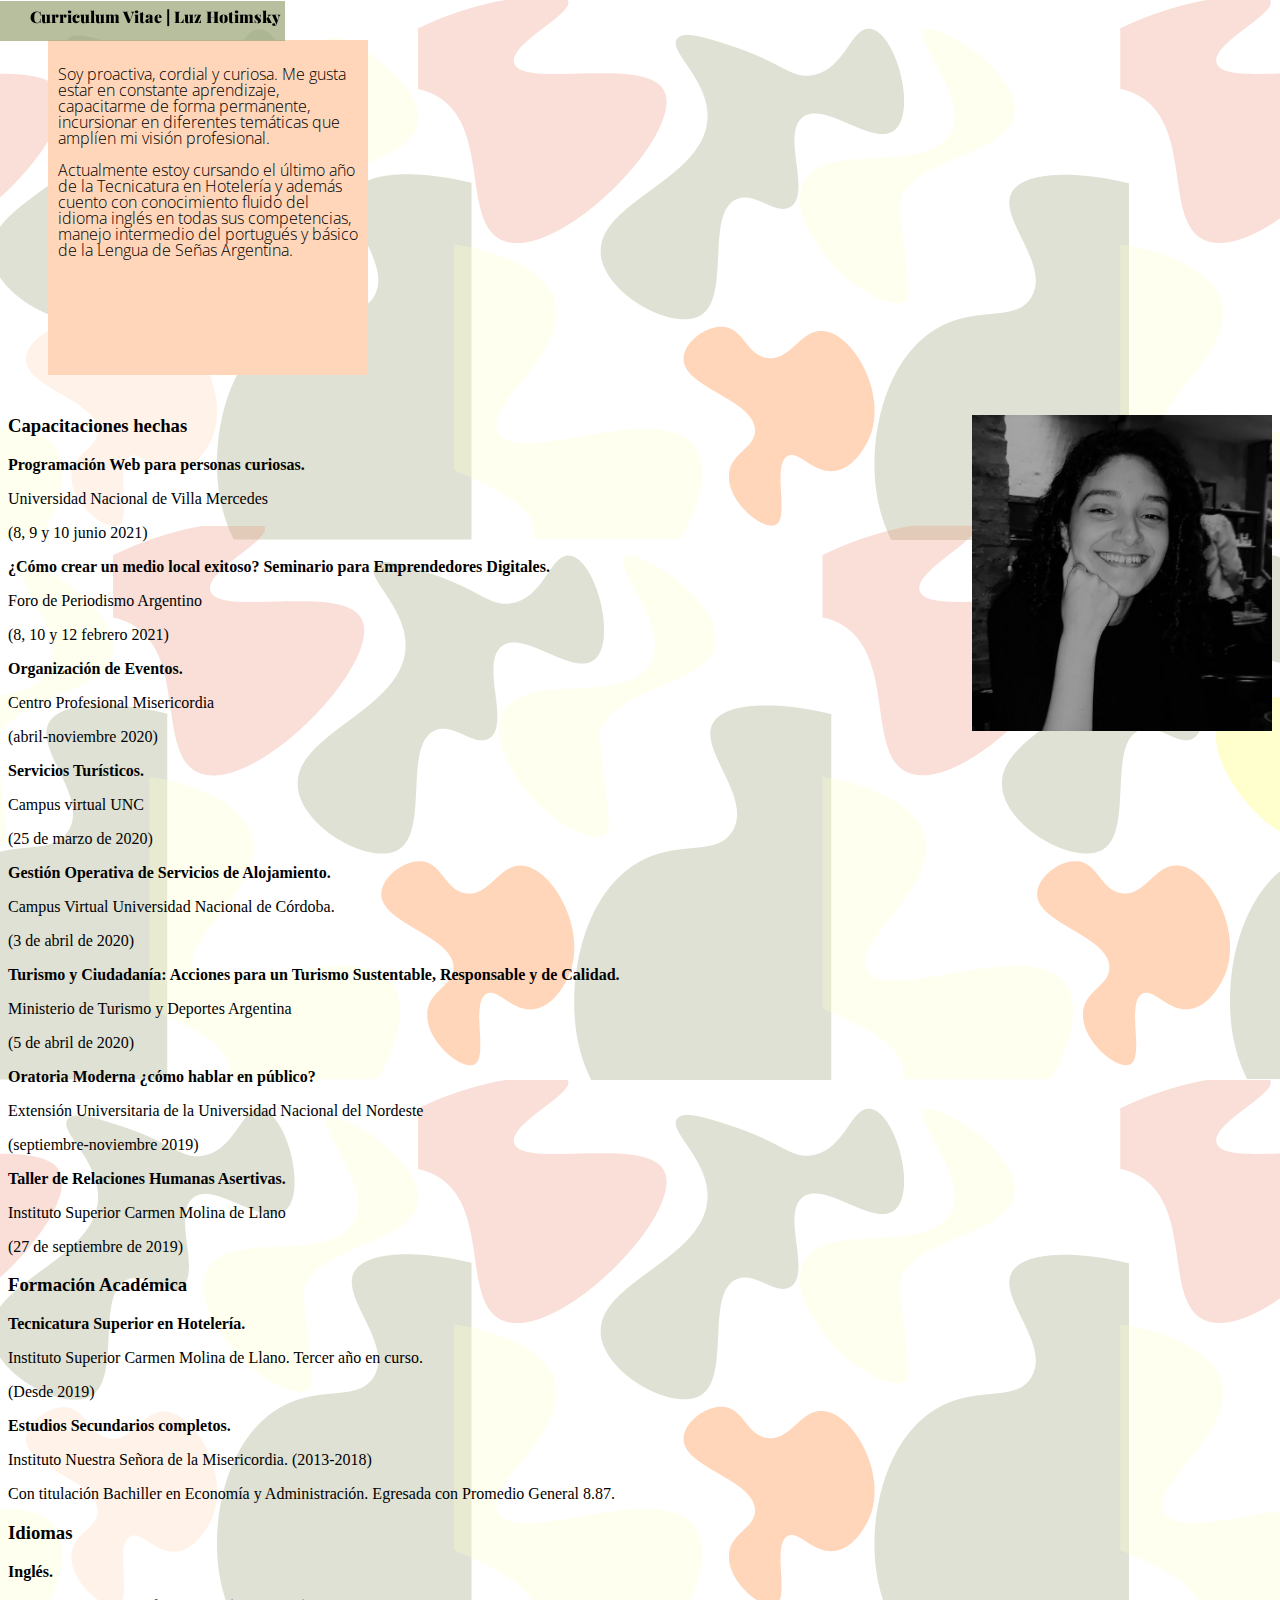
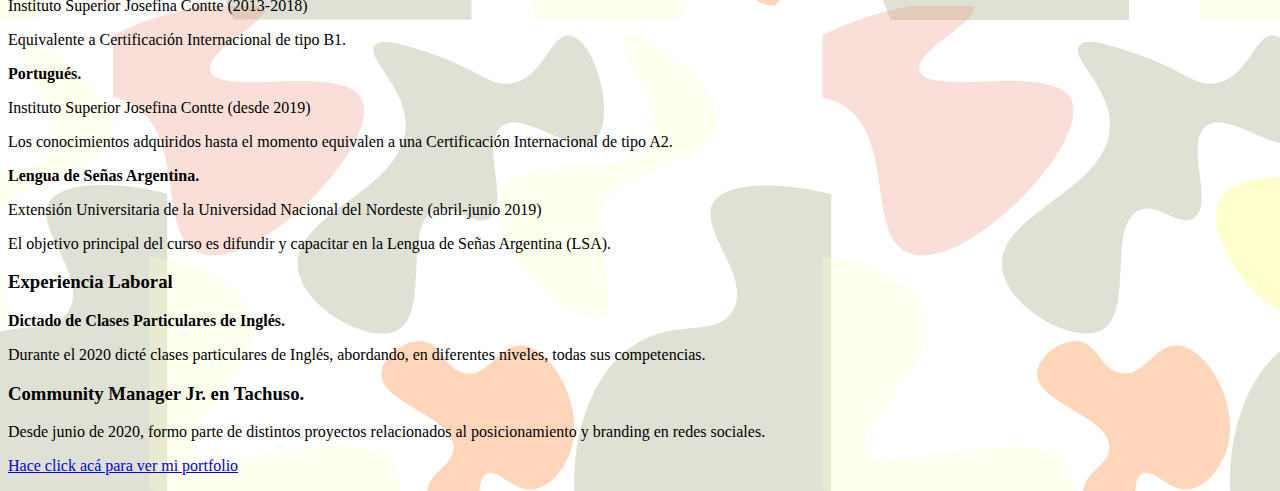
==== 3.html @ a31a734a "Add files via upload" ====
<html>
<head>
    <title>CV | Hotimsky Luz</title>
    <link href="https://fonts.googleapis.com/css2?family=Playfair+Display:wght@400;500;600;700;800;900&display=swap" rel="stylesheet">
    <link href="https://fonts.googleapis.com/css2?family=Open+Sans:wght@300;400&display=swap" rel="stylesheet">
    <link href="estilosp2.css" rel="stylesheet" />

</head>
<body>
    <h1 id="nombre">Curriculum Vitae | Luz Hotimsky</h1>    
    <div id="presentaciontotal" >
        <h3 class="presentacion1">Soy proactiva, cordial y curiosa. Me gusta estar en constante aprendizaje, capacitarme de forma permanente, incursionar en diferentes temáticas que amplíen mi visión profesional.</h3>
        <h3 class="presentacion2">Actualmente estoy cursando el último año de la Tecnicatura en Hotelería y además cuento con conocimiento fluido del idioma inglés en todas sus competencias, manejo intermedio del portugués y básico de la Lengua de Señas Argentina.</h3>
    </div>
    
    <img id="mifoto" 
    src="imagenes/mifoto.jpeg"
    alt="Foto de Luz Hotimsky" />
    <div>
        <h3><b>Capacitaciones hechas</b></h3>
        <p><b>Programación Web para personas curiosas.</b> </p>
        <p>Universidad Nacional de Villa Mercedes </p> 
        <p>(8, 9 y 10 junio 2021)</p>
        <p><b>¿Cómo crear un medio local exitoso? Seminario para Emprendedores Digitales.</b></p>
        <p>Foro de Periodismo Argentino </p>
        <p> (8, 10 y 12 febrero 2021) </p>
        <p><b>Organización de Eventos.</b> </p> 
        <p>Centro Profesional Misericordia </p> 
        <p>(abril-noviembre 2020) </p>
        <p><b>Servicios Turísticos.</b></p> 
        <p>Campus virtual UNC</p> 
        <p>(25 de marzo de 2020) </p>
        <p><b>Gestión Operativa de Servicios de Alojamiento.</b></p> 
        <p>Campus Virtual Universidad Nacional de Córdoba. </p>
        <p>(3 de abril de 2020)</p>
        <p><b>Turismo y Ciudadanía: Acciones para un Turismo Sustentable, Responsable y de Calidad.</b></p> 
        <p>Ministerio de Turismo y Deportes Argentina </p> 
        <p>(5 de abril de 2020) </p>
        <p><b>Oratoria Moderna ¿cómo hablar en público?</b> </p>
        <p>Extensión Universitaria de la Universidad Nacional del Nordeste </p>
        <p>(septiembre-noviembre 2019) </p>
        <p><b>Taller de Relaciones Humanas Asertivas.</b></p> 
        <P>Instituto Superior Carmen Molina de Llano</p> 
        <p>(27 de septiembre de 2019)</p>
    </div>
    <div>
        <h3><b>Formación Académica</b></h3>
        <p><b>Tecnicatura Superior en Hotelería.</b></p>
        <p>Instituto Superior Carmen Molina de Llano. Tercer año en curso.</p>
        <p>(Desde 2019)</p>
        <p><b>Estudios Secundarios completos.</b></p>
        <p>Instituto Nuestra Señora de la Misericordia. (2013-2018)</p>
        <p>Con titulación Bachiller en Economía y Administración. Egresada con Promedio General 8.87.</p>
    </div>
    <div>
        <h3><b>Idiomas</b></h3>
        <p><b>Inglés.</b></p>
        <p>Instituto Superior Josefina Contte (2013-2018)</p>
        <p>Equivalente a Certificación Internacional de tipo B1.</p>
        <p><b>Portugués.</b></p>
        <p>Instituto Superior Josefina Contte (desde 2019)</p>
        <p>Los conocimientos adquiridos hasta el momento equivalen a una Certificación Internacional de tipo A2.</p>
        <p><b>Lengua de Señas Argentina.</b></p>
        <p>Extensión Universitaria de la Universidad Nacional del Nordeste (abril-junio 2019)</p>
        <p>El objetivo principal del curso es difundir y capacitar en la Lengua de Señas Argentina (LSA).
        </p>
    </div>
    <div>
        <h3><b>Experiencia Laboral</b></h3>
        <p><b>Dictado de Clases Particulares de Inglés.</b></p>
        <p>Durante el 2020 dicté clases particulares de Inglés, abordando, en diferentes niveles, todas sus competencias.</p>
        <h3><b>Community Manager Jr. en Tachuso.</b></h3>
        <p>Desde junio de 2020, formo parte de distintos proyectos relacionados al posicionamiento y branding en redes sociales.
        </p>
        <p>
        <a
            href="4.html"
            target="_blank">
                Hace click acá para ver mi portfolio
        </a>
        </p>
    </div>
</body>
</html>
---- estilosp2.css ----
body {
    background-image: url(imagenes/fondo.png);
}
#titulo{
    background-color: #ffd6babe;
    padding-right: 0px;
    padding-top: 0px;
    padding-left: 0px;
    padding-bottom: 0px;
    width: 1000px;
    height: 50px;
    padding: 5px;
    font-family: 'Playfair Display', serif;
    font-weight: 900;
    color: #000;
    position: fixed;
    top: -10px;
    left: 500px;
}
#nombre{
    background-color: #98a376b2;
    padding-right: 0px;
    padding-top: 0px;
    padding-left: 0px;
    padding-bottom: 0px;
    width:275px;
    height: 30px;
    padding: 5px;
    font-family: 'Playfair Display', serif;
    font-weight: 900;
    color: #000;
    position: fixed;
    top: -10px;
    left: 0px;
    font-size: 1rem;
    text-align: right;
}
#mifoto{
    width: 300px;
    float:right;
    top:20px;
    }
#presentaciontotal{
    background-color: #FFD6BA;
    padding-right: 700px;
    padding-top: 0px;
    padding-left: 60px;
    padding-bottom: 50px;
    width: 300px;
    height: 315px;
    padding: 10px;
    margin: 40px;
}
.presentacion1{
    font-family: 'Open Sans', sans-serif;
    font-weight: 100;
    font-size: 1rem;
    line-height: 1;
    
}
.presentacion2{
    font-family: 'Open Sans', sans-serif;
    font-weight: 100;
    font-size: 1rem;
    line-height: 1;
}

.cajita{
    border
}
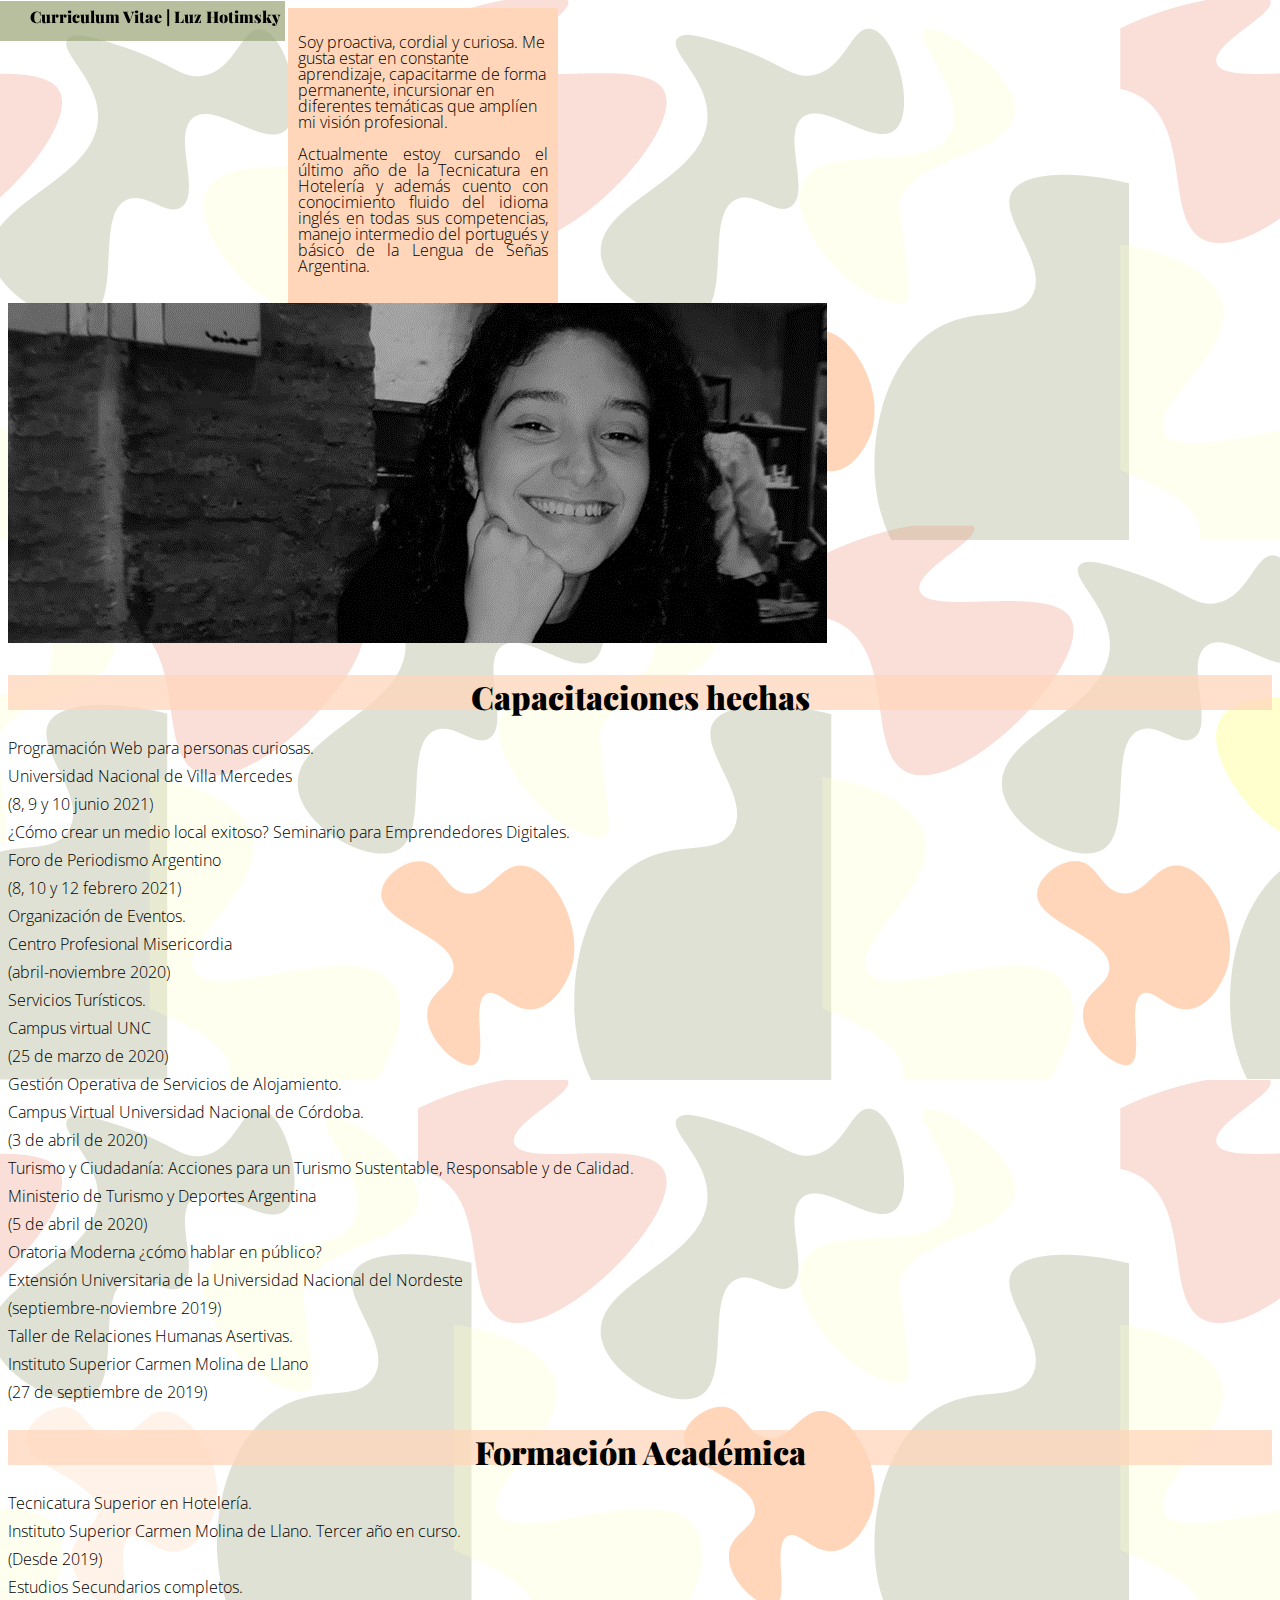
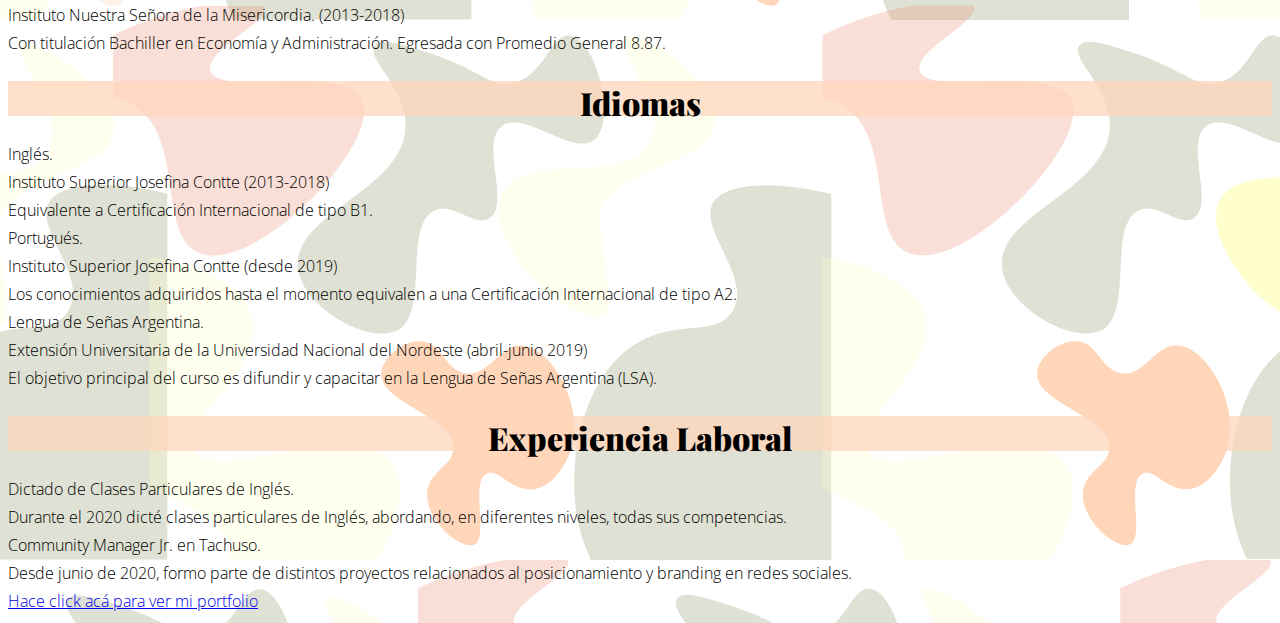
==== commit 165501c3: "Add files via upload" ====
--- a/3.html
+++ b/3.html
@@ -14,62 +14,62 @@
     </div>
     
     <img id="mifoto" 
-    src="imagenes/mifoto.jpeg"
+    src="imagenes/mifoto.png"
     alt="Foto de Luz Hotimsky" />
     <div>
-        <h3><b>Capacitaciones hechas</b></h3>
-        <p><b>Programación Web para personas curiosas.</b> </p>
+        <h3 id="caphechas">Capacitaciones hechas</h3>
+        <p>Programación Web para personas curiosas.</p>
         <p>Universidad Nacional de Villa Mercedes </p> 
         <p>(8, 9 y 10 junio 2021)</p>
-        <p><b>¿Cómo crear un medio local exitoso? Seminario para Emprendedores Digitales.</b></p>
+        <p>¿Cómo crear un medio local exitoso? Seminario para Emprendedores Digitales.</p>
         <p>Foro de Periodismo Argentino </p>
         <p> (8, 10 y 12 febrero 2021) </p>
-        <p><b>Organización de Eventos.</b> </p> 
+        <p>Organización de Eventos.</p> 
         <p>Centro Profesional Misericordia </p> 
         <p>(abril-noviembre 2020) </p>
-        <p><b>Servicios Turísticos.</b></p> 
+        <p>Servicios Turísticos.</p> 
         <p>Campus virtual UNC</p> 
         <p>(25 de marzo de 2020) </p>
-        <p><b>Gestión Operativa de Servicios de Alojamiento.</b></p> 
+        <p>Gestión Operativa de Servicios de Alojamiento.</p> 
         <p>Campus Virtual Universidad Nacional de Córdoba. </p>
         <p>(3 de abril de 2020)</p>
-        <p><b>Turismo y Ciudadanía: Acciones para un Turismo Sustentable, Responsable y de Calidad.</b></p> 
+        <p>Turismo y Ciudadanía: Acciones para un Turismo Sustentable, Responsable y de Calidad.</p> 
         <p>Ministerio de Turismo y Deportes Argentina </p> 
         <p>(5 de abril de 2020) </p>
-        <p><b>Oratoria Moderna ¿cómo hablar en público?</b> </p>
+        <p>Oratoria Moderna ¿cómo hablar en público?</p>
         <p>Extensión Universitaria de la Universidad Nacional del Nordeste </p>
         <p>(septiembre-noviembre 2019) </p>
-        <p><b>Taller de Relaciones Humanas Asertivas.</b></p> 
+        <p>Taller de Relaciones Humanas Asertivas.</p> 
         <P>Instituto Superior Carmen Molina de Llano</p> 
         <p>(27 de septiembre de 2019)</p>
     </div>
     <div>
-        <h3><b>Formación Académica</b></h3>
-        <p><b>Tecnicatura Superior en Hotelería.</b></p>
+        <h3 id="form">Formación Académica</h3>
+        <p>Tecnicatura Superior en Hotelería.</p>
         <p>Instituto Superior Carmen Molina de Llano. Tercer año en curso.</p>
         <p>(Desde 2019)</p>
-        <p><b>Estudios Secundarios completos.</b></p>
+        <p>Estudios Secundarios completos.</p>
         <p>Instituto Nuestra Señora de la Misericordia. (2013-2018)</p>
         <p>Con titulación Bachiller en Economía y Administración. Egresada con Promedio General 8.87.</p>
     </div>
     <div>
-        <h3><b>Idiomas</b></h3>
-        <p><b>Inglés.</b></p>
+        <h3 id="idiomas">Idiomas</h3>
+        <p>Inglés.</p>
         <p>Instituto Superior Josefina Contte (2013-2018)</p>
         <p>Equivalente a Certificación Internacional de tipo B1.</p>
-        <p><b>Portugués.</b></p>
+        <p>Portugués.</p>
         <p>Instituto Superior Josefina Contte (desde 2019)</p>
         <p>Los conocimientos adquiridos hasta el momento equivalen a una Certificación Internacional de tipo A2.</p>
-        <p><b>Lengua de Señas Argentina.</b></p>
+        <p>Lengua de Señas Argentina.</p>
         <p>Extensión Universitaria de la Universidad Nacional del Nordeste (abril-junio 2019)</p>
         <p>El objetivo principal del curso es difundir y capacitar en la Lengua de Señas Argentina (LSA).
         </p>
     </div>
     <div>
-        <h3><b>Experiencia Laboral</b></h3>
-        <p><b>Dictado de Clases Particulares de Inglés.</b></p>
+        <h3 id="explabo">Experiencia Laboral</h3>
+        <p>Dictado de Clases Particulares de Inglés.</p>
         <p>Durante el 2020 dicté clases particulares de Inglés, abordando, en diferentes niveles, todas sus competencias.</p>
-        <h3><b>Community Manager Jr. en Tachuso.</b></h3>
+        <p>Community Manager Jr. en Tachuso.</p>
         <p>Desde junio de 2020, formo parte de distintos proyectos relacionados al posicionamiento y branding en redes sociales.
         </p>
         <p>
--- a/estilosp2.css
+++ b/estilosp2.css
@@ -15,7 +15,7 @@
     color: #000;
     position: fixed;
     top: -10px;
-    left: 500px;
+    
 }
 #nombre{
     background-color: #98a376b2;
@@ -36,35 +36,97 @@
     text-align: right;
 }
 #mifoto{
-    width: 300px;
-    float:right;
-    top:20px;
+    display: flex;
     }
 #presentaciontotal{
     background-color: #FFD6BA;
     padding-right: 700px;
-    padding-top: 0px;
+    padding-top: 10px;
     padding-left: 60px;
     padding-bottom: 50px;
-    width: 300px;
-    height: 315px;
+    width: 250px;
+    height: 275px;
     padding: 10px;
-    margin: 40px;
+    margin-top: 5px;
+    margin-left: 280px;
 }
 .presentacion1{
     font-family: 'Open Sans', sans-serif;
     font-weight: 100;
     font-size: 1rem;
     line-height: 1;
-    
 }
 .presentacion2{
     font-family: 'Open Sans', sans-serif;
     font-weight: 100;
     font-size: 1rem;
     line-height: 1;
+    text-align: justify;
 }
-
-.cajita{
-    border
-}+p{
+    font-family: 'Open Sans', sans-serif;
+    font-weight: 100;
+    font-size: 1rem;
+    line-height: 0.75;
+}
+#caphechas{
+    background-color: #ffd6babe;
+    padding-right: 0px;
+    padding-top: 0px;
+    padding-left: 0px;
+    padding-bottom: 0px;
+    width: total;
+    height: 35px;
+    padding: 0px;
+    margin-left: 0px;
+    font-family: 'Playfair Display', serif;
+    font-weight: 900;
+    color: #000;
+    text-align: center;
+    font-size: 2rem;
+}
+#form{
+    background-color: #ffd6babe;
+    padding-right: 0px;
+    padding-top: 0px;
+    padding-left: 0px;
+    padding-bottom: 0px;
+    width: total;
+    height: 35px;
+    padding: 0px;
+    font-family: 'Playfair Display', serif;
+    font-weight: 900;
+    color: #000;
+    font-size: 2rem;
+    text-align: center;
+}
+#idiomas{
+    background-color: #ffd6babe;
+    padding-right: 0px;
+    padding-top: 0px;
+    padding-left: 0px;
+    padding-bottom: 0px;
+    width: total;
+    height: 35px;
+    padding: 0px;
+    font-family: 'Playfair Display', serif;
+    font-weight: 900;
+    color: #000;
+    font-size: 2rem;
+    text-align: center;
+}
+#explabo{
+    background-color: #ffd6babe;
+    padding-right: 0px;
+    padding-top: 0px;
+    padding-left: 0px;
+    padding-bottom: 0px;
+    width: total;
+    height: 35px;
+    padding: 0px;
+    font-family: 'Playfair Display', serif;
+    font-weight: 900;
+    color: #000;
+    font-size: 2rem;
+    text-align: center;
+}
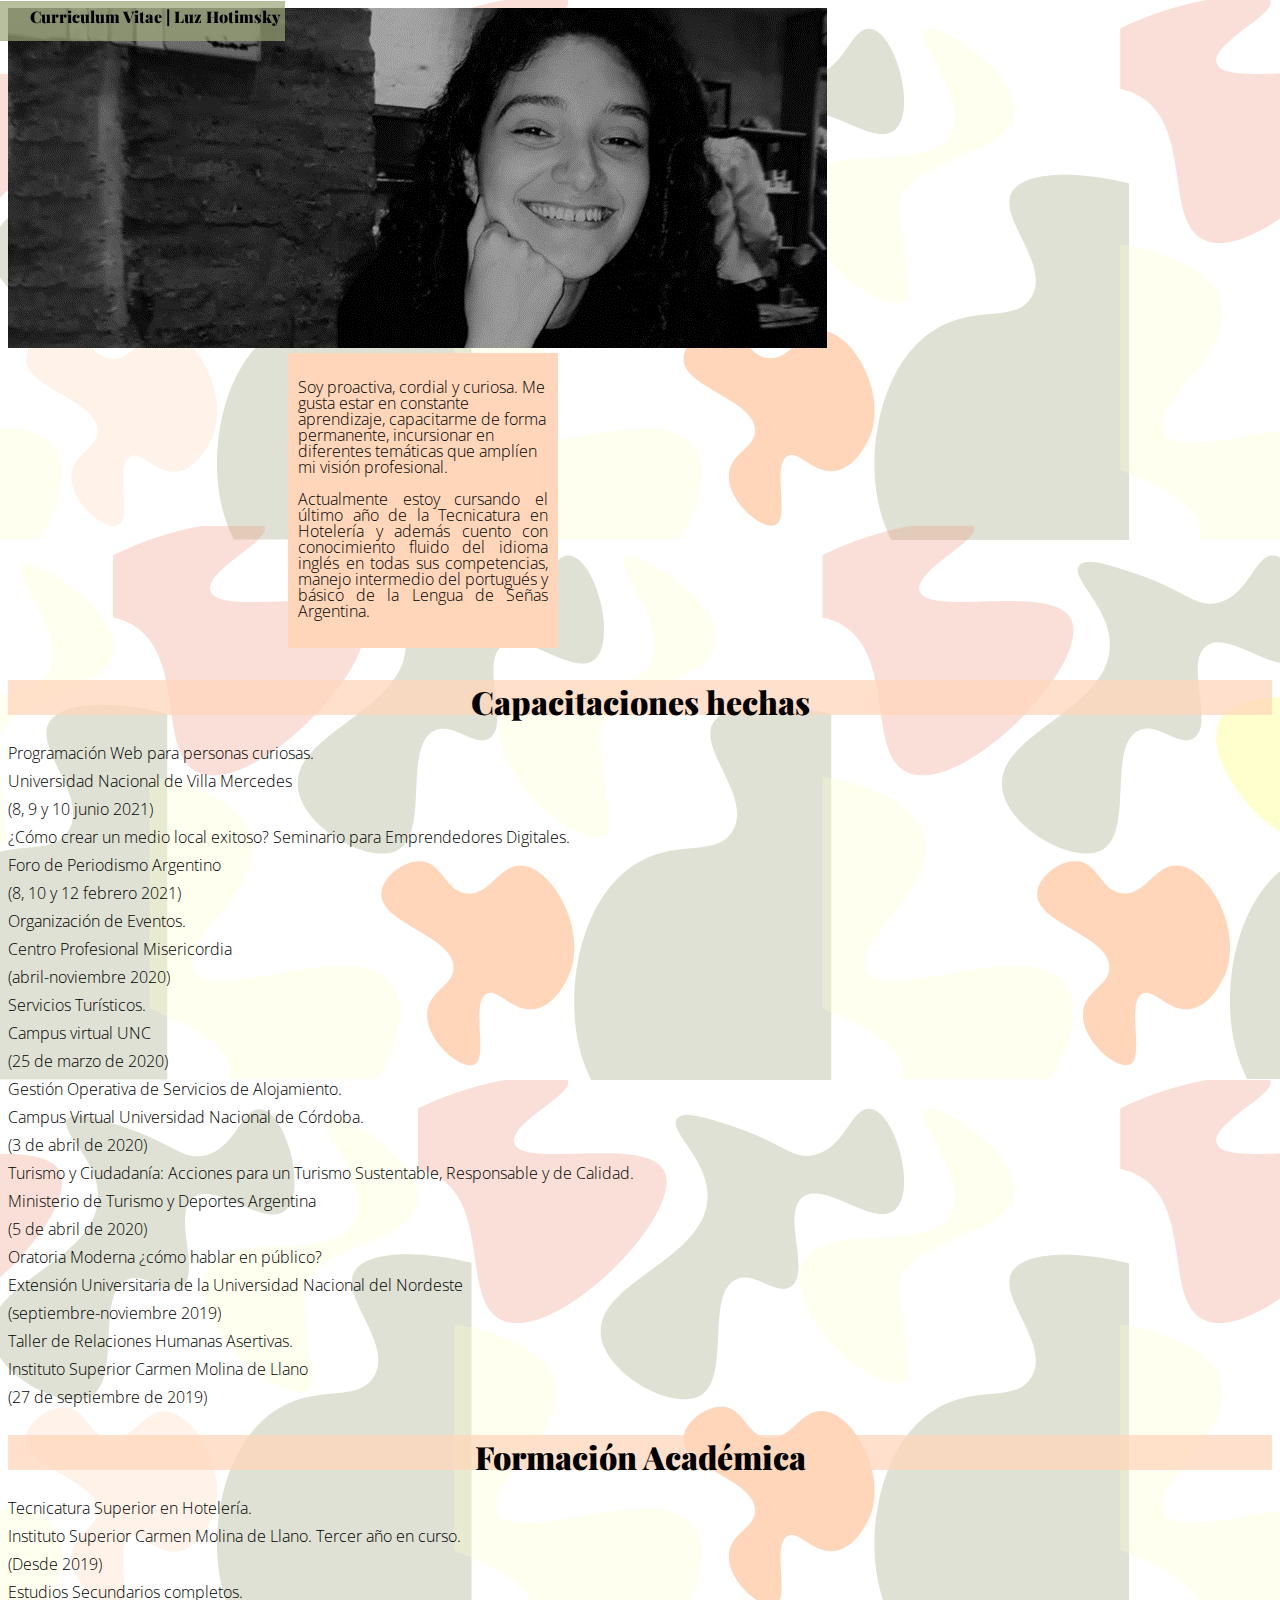
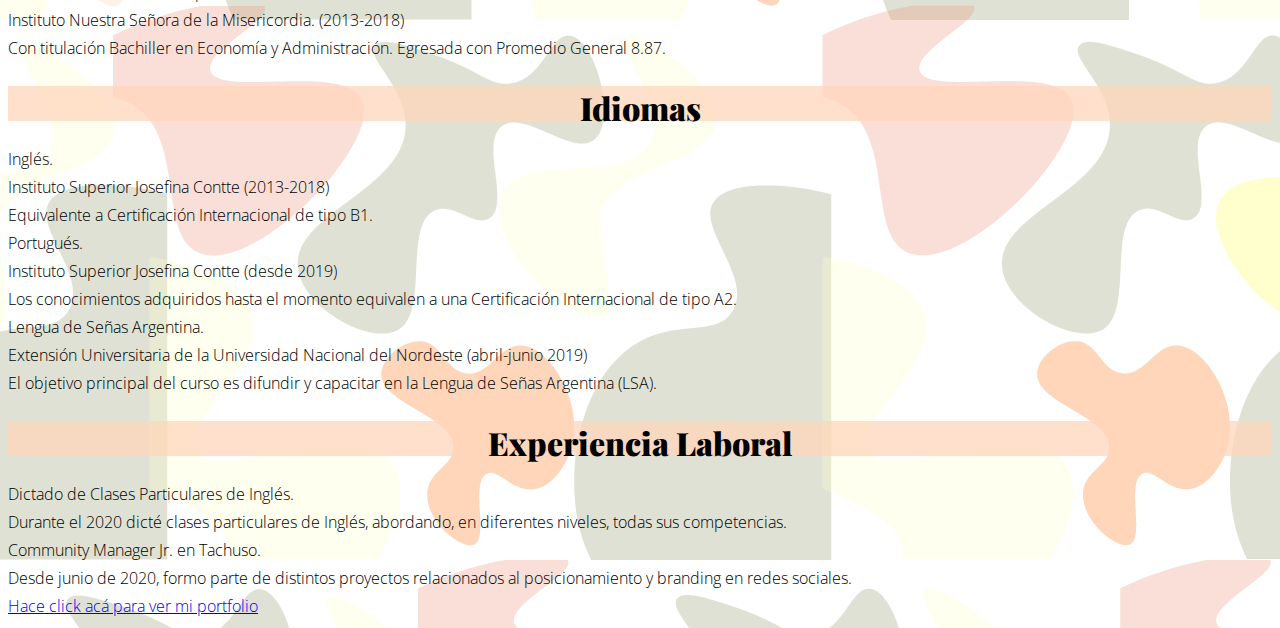
==== commit 390110f6: "Update 3.html" ====
--- a/3.html
+++ b/3.html
@@ -7,78 +7,107 @@
 
 </head>
 <body>
-    <h1 id="nombre">Curriculum Vitae | Luz Hotimsky</h1>    
+    <h1 id="nombre">Curriculum Vitae | Luz Hotimsky</h1> 
+    <img id="mifoto" 
+    src="imagenes/mifoto.png"
+    alt="Foto de Luz Hotimsky" />   
     <div id="presentaciontotal" >
         <h3 class="presentacion1">Soy proactiva, cordial y curiosa. Me gusta estar en constante aprendizaje, capacitarme de forma permanente, incursionar en diferentes temáticas que amplíen mi visión profesional.</h3>
         <h3 class="presentacion2">Actualmente estoy cursando el último año de la Tecnicatura en Hotelería y además cuento con conocimiento fluido del idioma inglés en todas sus competencias, manejo intermedio del portugués y básico de la Lengua de Señas Argentina.</h3>
     </div>
-    
-    <img id="mifoto" 
-    src="imagenes/mifoto.png"
-    alt="Foto de Luz Hotimsky" />
     <div>
         <h3 id="caphechas">Capacitaciones hechas</h3>
-        <p>Programación Web para personas curiosas.</p>
-        <p>Universidad Nacional de Villa Mercedes </p> 
-        <p>(8, 9 y 10 junio 2021)</p>
-        <p>¿Cómo crear un medio local exitoso? Seminario para Emprendedores Digitales.</p>
-        <p>Foro de Periodismo Argentino </p>
-        <p> (8, 10 y 12 febrero 2021) </p>
-        <p>Organización de Eventos.</p> 
-        <p>Centro Profesional Misericordia </p> 
-        <p>(abril-noviembre 2020) </p>
-        <p>Servicios Turísticos.</p> 
-        <p>Campus virtual UNC</p> 
-        <p>(25 de marzo de 2020) </p>
-        <p>Gestión Operativa de Servicios de Alojamiento.</p> 
-        <p>Campus Virtual Universidad Nacional de Córdoba. </p>
-        <p>(3 de abril de 2020)</p>
-        <p>Turismo y Ciudadanía: Acciones para un Turismo Sustentable, Responsable y de Calidad.</p> 
-        <p>Ministerio de Turismo y Deportes Argentina </p> 
-        <p>(5 de abril de 2020) </p>
-        <p>Oratoria Moderna ¿cómo hablar en público?</p>
-        <p>Extensión Universitaria de la Universidad Nacional del Nordeste </p>
-        <p>(septiembre-noviembre 2019) </p>
-        <p>Taller de Relaciones Humanas Asertivas.</p> 
-        <P>Instituto Superior Carmen Molina de Llano</p> 
-        <p>(27 de septiembre de 2019)</p>
+        <div id="curso1">
+            <p class="cursotitulo" class="curso1">Programación Web para personas curiosas.</p>
+            <p class="cursotexto">Universidad Nacional de Villa Mercedes </p> 
+            <p class="cursotexto">(8, 9 y 10 junio 2021)</p>
+        </div>
+        <div id="curso2">
+            <p class="cursotitulo" class="curso2">¿Cómo crear un medio local exitoso? Seminario para Emprendedores Digitales.</p>
+            <p class="cursotexto">Foro de Periodismo Argentino </p>
+            <p class="cursotexto"> (8, 10 y 12 febrero 2021) </p>
+        </div>
+        <div id="curso3">
+            <p class="cursotitulo" class="curso3">Organización de Eventos.</p> 
+            <p class="cursotexto">Centro Profesional Misericordia </p> 
+            <p class="cursotexto">(abril-noviembre 2020) </p>
+        </div>
+        <div id="curso4" >
+            <p class="cursotitulo" class="curso4">Servicios Turísticos.</p> 
+            <p class="cursotexto">Campus virtual UNC</p> 
+            <p class="cursotexto">(25 de marzo de 2020) </p>
+        </div>
+        <div id="curso5">
+            <p class="cursotitulo" class="curso5">Gestión Operativa de Servicios de Alojamiento.</p> 
+            <p class="cursotexto" class="cursotexto5">Campus Virtual Universidad Nacional de Córdoba. </p>
+            <p class="cursotexto">(3 de abril de 2020)</p>
+        </div>
+        <div id="curso6">
+            <p class="cursotitulo">Turismo y Ciudadanía: Acciones para un Turismo Sustentable, Responsable y de Calidad.</p> 
+            <p class="cursotexto" class="lugar">Ministerio de Turismo y Deportes Argentina </p> 
+            <p class="cursotexto">(5 de abril de 2020) </p>
+        </div>
+        <div id="curso7">
+            <p class="cursotitulo">Oratoria Moderna ¿cómo hablar en público?</p>
+            <p class="cursotexto" class="lugar">Extensión Universitaria de la Universidad Nacional del Nordeste </p>
+            <p class="cursotexto">(septiembre-noviembre 2019) </p>
+        </div>
+        <div id="curso8">
+            <p class="cursotitulo">Taller de Relaciones Humanas Asertivas.</p> 
+            <P class="cursotexto">Instituto Superior Carmen Molina de Llano</p> 
+            <p class="cursotexto">(27 de septiembre de 2019)</p>
+        </div>
     </div>
     <div>
         <h3 id="form">Formación Académica</h3>
-        <p>Tecnicatura Superior en Hotelería.</p>
-        <p>Instituto Superior Carmen Molina de Llano. Tercer año en curso.</p>
-        <p>(Desde 2019)</p>
-        <p>Estudios Secundarios completos.</p>
-        <p>Instituto Nuestra Señora de la Misericordia. (2013-2018)</p>
-        <p>Con titulación Bachiller en Economía y Administración. Egresada con Promedio General 8.87.</p>
+        <div id="form1">
+            <p class="formtitulo">Tecnicatura Superior en Hotelería.</p>
+            <p class="formtexto">Instituto Superior Carmen Molina de Llano. Tercer año en curso.</p>
+            <p class="formtexto">(Desde 2019)</p>
+        </div>
+        <div id="form2">
+            <p class="formtitulo">Estudios Secundarios completos.</p>
+            <p class="formtexto">Instituto Nuestra Señora de la Misericordia. (2013-2018)</p>
+            <p class="formtexto">Con titulación Bachiller en Economía y Administración. Egresada con Promedio General 8.87.</p>
+        </div>
     </div>
     <div>
-        <h3 id="idiomas">Idiomas</h3>
-        <p>Inglés.</p>
-        <p>Instituto Superior Josefina Contte (2013-2018)</p>
-        <p>Equivalente a Certificación Internacional de tipo B1.</p>
-        <p>Portugués.</p>
-        <p>Instituto Superior Josefina Contte (desde 2019)</p>
-        <p>Los conocimientos adquiridos hasta el momento equivalen a una Certificación Internacional de tipo A2.</p>
-        <p>Lengua de Señas Argentina.</p>
-        <p>Extensión Universitaria de la Universidad Nacional del Nordeste (abril-junio 2019)</p>
-        <p>El objetivo principal del curso es difundir y capacitar en la Lengua de Señas Argentina (LSA).
-        </p>
+    <h3 id="idiomas">Idiomas</h3>
+        <div id="idioma1">
+            <p class="idiomatitulo">Inglés.</p>
+            <p class="idiomatexto">Instituto Superior Josefina Contte (2013-2018)</p>
+            <p class="idiomatexto">Equivalente a Certificación Internacional de tipo B1.</p>
+        </div>
+        <div id="idioma2">    
+            <p class="idiomatitulo">Portugués.</p>
+            <p class="idiomatexto">Instituto Superior Josefina Contte (desde 2019)</p>
+            <p class="idiomatexto" class="id2tex">Los conocimientos adquiridos hasta el momento equivalen a una Certificación Internacional de tipo A2.</p>
+        </div>
+        <div id="idioma3">    
+            <p class="idiomatitulo">Lengua de Señas Argentina.</p>
+            <p class="idiomatexto">Extensión Universitaria de la Universidad Nacional del Nordeste (abril-junio 2019)</p>
+            <p class="idiomatexto">El objetivo principal del curso es difundir y capacitar en la Lengua de Señas Argentina (LSA).</p>
+        </div>
     </div>
     <div>
-        <h3 id="explabo">Experiencia Laboral</h3>
-        <p>Dictado de Clases Particulares de Inglés.</p>
-        <p>Durante el 2020 dicté clases particulares de Inglés, abordando, en diferentes niveles, todas sus competencias.</p>
-        <p>Community Manager Jr. en Tachuso.</p>
-        <p>Desde junio de 2020, formo parte de distintos proyectos relacionados al posicionamiento y branding en redes sociales.
-        </p>
-        <p>
-        <a
-            href="4.html"
-            target="_blank">
-                Hace click acá para ver mi portfolio
-        </a>
-        </p>
+    <h3 id="explabo">Experiencia Laboral</h3>
+        <div id="ex1">        
+            <p class="extitulo">Dictado de Clases Particulares de Inglés.</p>
+            <p class="extexto">Durante el 2020 dicté clases particulares de Inglés, abordando, en diferentes niveles, todas sus competencias.</p>
+        </div>
+        <div id="ex2">
+            <p class ="extitulo">Community Manager Jr. en Tachuso.</p>
+            <p class="extexto">Desde junio de 2020, formo parte de distintos proyectos relacionados al posicionamiento y branding en redes sociales.
+            </p>
+            <p>
+                <a id="link"
+                    href="4.html"
+                    target="_blank">
+                        Hace click acá para ver mi portfolio
+                </a>
+                </p>
+        </div>
+        
     </div>
 </body>
-</html>+</html>
